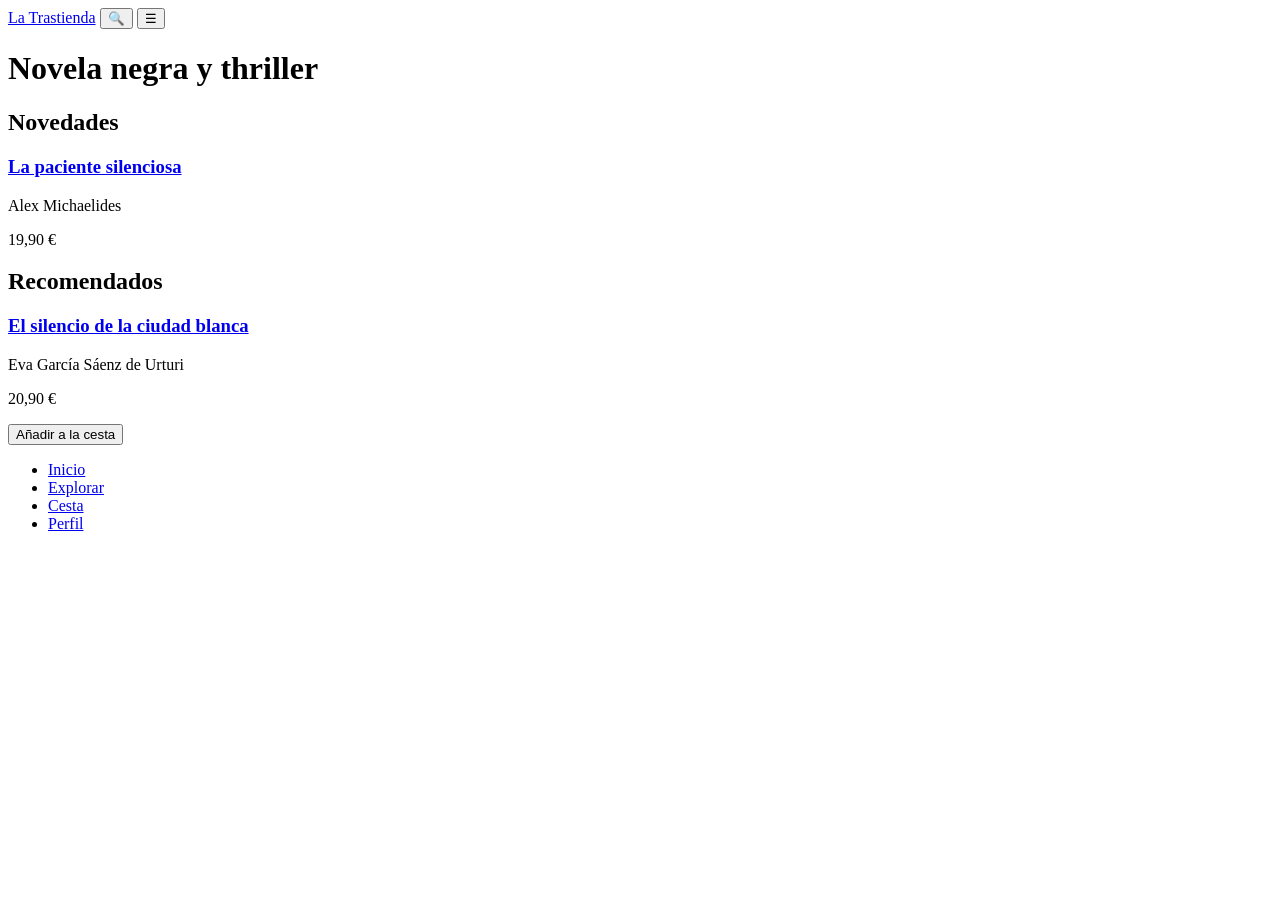
==== index.html @ 069eee8a "commit sesion 1" ====
<body>
  <header>
    <a href="index.html">La Trastienda</a>
    <button type="button" aria-label="Buscar">🔍</button>
    <button type="button" aria-label="Abrir menú">☰</button>
  </header>

  <main>
    <h1>Novela negra y thriller</h1>

    <section>
      <h2>Novedades</h2>
      <article>
        <h3><a href="detalle.html">La paciente silenciosa</a></h3>
        <p>Alex Michaelides</p>
        <p>19,90 €</p>
      </article>
      <!-- más tarjetas -->
    </section>

    <section>
      <h2>Recomendados</h2>
      <article>
        <h3><a href="detalle.html">El silencio de la ciudad blanca</a></h3>
        <p>Eva García Sáenz de Urturi</p>
        <p>20,90 €</p>
        <button type="button">Añadir a la cesta</button>
      </article>
      <!-- más tarjetas -->
    </section>
  </main>

  <nav aria-label="Secciones de la app">
    <ul>
      <li><a href="index.html" aria-current="page">Inicio</a></li>
      <li><a href="explorar.html">Explorar</a></li>
      <li><a href="carrito.html">Cesta</a></li>
      <li><a href="perfil.html">Perfil</a></li>
    </ul>
  </nav>
</body>
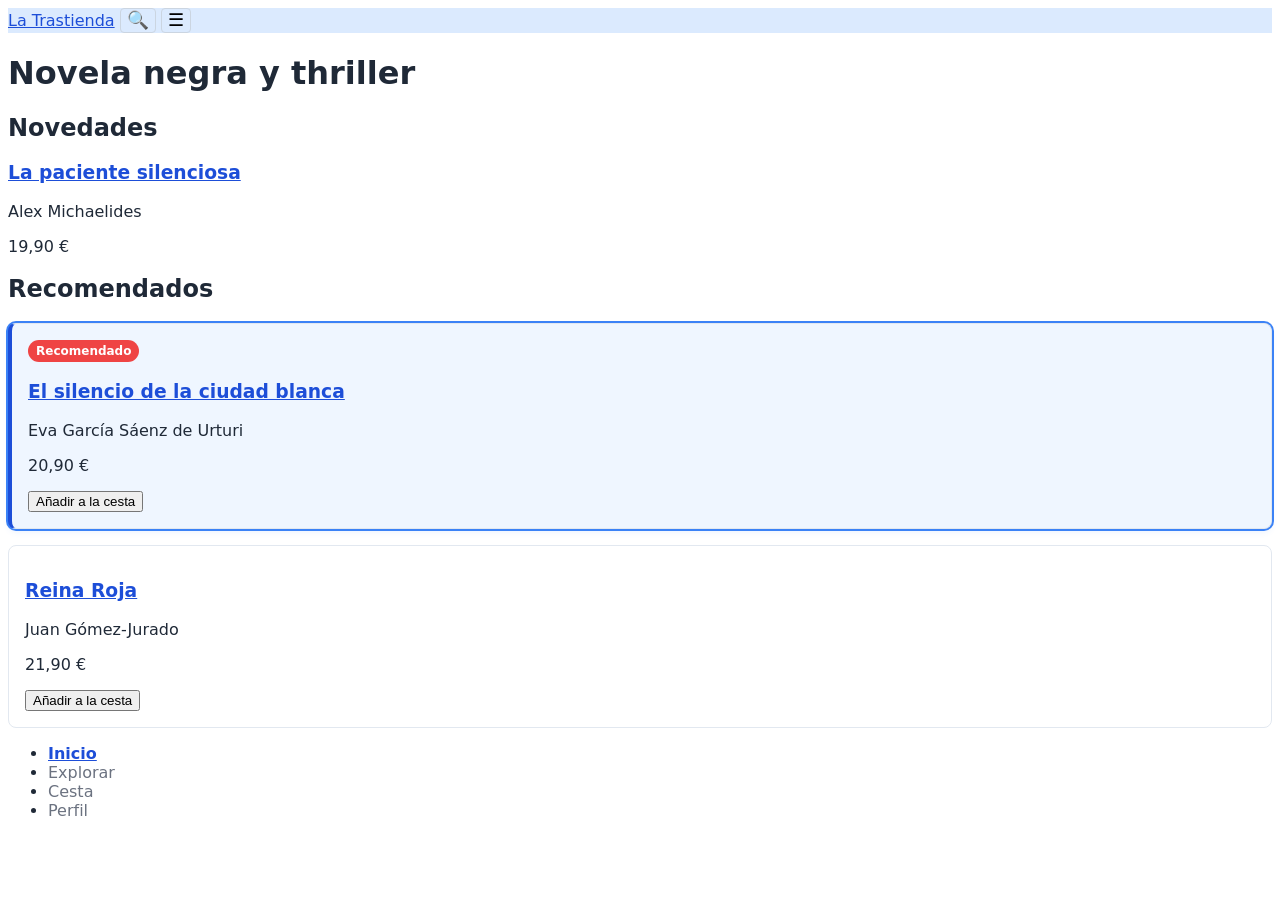
==== commit 7724cda7: "Implementar selectores avanzados CSS: pestana activa, enlaces, tarjetas, badges y botones de icono" ====
--- a/index.html
+++ b/index.html
@@ -1,41 +1,57 @@
-<body>
-  <header>
-    <a href="index.html">La Trastienda</a>
-    <button type="button" aria-label="Buscar">🔍</button>
-    <button type="button" aria-label="Abrir menú">☰</button>
-  </header>
-
-  <main>
-    <h1>Novela negra y thriller</h1>
-
-    <section>
-      <h2>Novedades</h2>
-      <article>
-        <h3><a href="detalle.html">La paciente silenciosa</a></h3>
-        <p>Alex Michaelides</p>
-        <p>19,90 €</p>
-      </article>
-      <!-- más tarjetas -->
-    </section>
-
-    <section>
-      <h2>Recomendados</h2>
-      <article>
-        <h3><a href="detalle.html">El silencio de la ciudad blanca</a></h3>
-        <p>Eva García Sáenz de Urturi</p>
-        <p>20,90 €</p>
-        <button type="button">Añadir a la cesta</button>
-      </article>
-      <!-- más tarjetas -->
-    </section>
-  </main>
-
-  <nav aria-label="Secciones de la app">
-    <ul>
-      <li><a href="index.html" aria-current="page">Inicio</a></li>
-      <li><a href="explorar.html">Explorar</a></li>
-      <li><a href="carrito.html">Cesta</a></li>
-      <li><a href="perfil.html">Perfil</a></li>
-    </ul>
-  </nav>
-</body>+<!DOCTYPE html>
+<html lang="es">
+<head>
+  <meta charset="UTF-8">
+  <meta name="viewport" content="width=device-width, initial-scale=1.0">
+  <title>La Trastienda - Novela negra y thriller</title>
+  <link rel="stylesheet" href="css/estilos.css">
+</head>
+<body>
+  <header>
+    <a href="index.html">La Trastienda</a>
+    <button type="button" aria-label="Buscar">🔍</button>
+    <button type="button" aria-label="Abrir menú">☰</button>
+  </header>
+
+  <main>
+    <h1>Novela negra y thriller</h1>
+
+    <section>
+      <h2>Novedades</h2>
+      <article>
+        <h3><a href="detalle.html">La paciente silenciosa</a></h3>
+        <p>Alex Michaelides</p>
+        <p>19,90 €</p>
+      </article>
+      <!-- más tarjetas -->
+    </section>
+
+    <section>
+      <h2>Recomendados</h2>
+      <article class="card">
+        <span class="badge">Recomendado</span>
+        <h3><a href="detalle.html">El silencio de la ciudad blanca</a></h3>
+        <p>Eva García Sáenz de Urturi</p>
+        <p>20,90 €</p>
+        <button type="button">Añadir a la cesta</button>
+      </article>
+      <article class="card">
+        <span class="badge"></span>
+        <h3><a href="detalle.html">Reina Roja</a></h3>
+        <p>Juan Gómez-Jurado</p>
+        <p>21,90 €</p>
+        <button type="button">Añadir a la cesta</button>
+      </article>
+    </section>
+  </main>
+
+  <nav aria-label="Secciones de la app">
+    <ul>
+      <li><a href="index.html" aria-current="page">Inicio</a></li>
+      <li><a href="explorar.html">Explorar</a></li>
+      <li><a href="carrito.html">Cesta</a></li>
+      <li><a href="perfil.html">Perfil</a></li>
+    </ul>
+  </nav>
+</body>
+</html>
--- a/css/estilos.css
+++ b/css/estilos.css
@@ -0,0 +1,89 @@
+body {
+  font-family: system-ui, sans-serif;
+  color: #1f2937;
+}
+
+header {
+  background-color: #dbeafe;
+}
+
+a {
+  color: #1d4ed8;
+}
+
+/* Pestaña activa de la barra de navegación */
+nav a[aria-current="page"] {
+  color: #1d4ed8;
+  font-weight: bold;
+}
+
+/* Resto de enlaces de la barra de navegación */
+nav a:not([aria-current="page"]) {
+  color: #6b7280;
+  text-decoration: none;
+}
+
+nav a:not([aria-current="page"]):hover {
+  color: #1d4ed8;
+}
+
+nav a:focus-visible {
+  outline: 2px solid #1d4ed8;
+  outline-offset: 2px;
+  border-radius: 4px;
+}
+
+/* Tarjetas */
+.card {
+  border: 1px solid #e2e8f0;
+  border-radius: 8px;
+  padding: 1rem;
+  margin: 1rem 0;
+  background-color: #ffffff;
+}
+
+/* Primera tarjeta de cada sección */
+h2 + .card {
+  border-left: 4px solid #1d4ed8;
+  background-color: #f8fafc;
+}
+
+/* Badges */
+.badge {
+  display: inline-block;
+  padding: 0.25rem 0.5rem;
+  font-size: 0.75rem;
+  font-weight: 600;
+  color: #ffffff;
+  background-color: #ef4444;
+  border-radius: 9999px;
+}
+
+/* Ocultar badges vacíos */
+.badge:empty {
+  display: none;
+}
+
+/* Resaltar tarjetas con badge visible */
+article:has(.badge:not(:empty)) {
+  box-shadow: 0 0 0 2px #3b82f6, 0 4px 6px -1px rgba(59, 130, 246, 0.1);
+  background-color: #eff6ff;
+}
+
+/* Botones de icono */
+button[aria-label] {
+  background-color: transparent;
+  border: 1px solid #cbd5e1;
+  border-radius: 4px;
+  cursor: pointer;
+  font-size: 1.1rem;
+}
+
+button[aria-label]:hover {
+  background-color: #f1f5f9;
+}
+
+button[aria-label]:focus-visible {
+  outline: 2px solid #1d4ed8;
+  outline-offset: 2px;
+}
